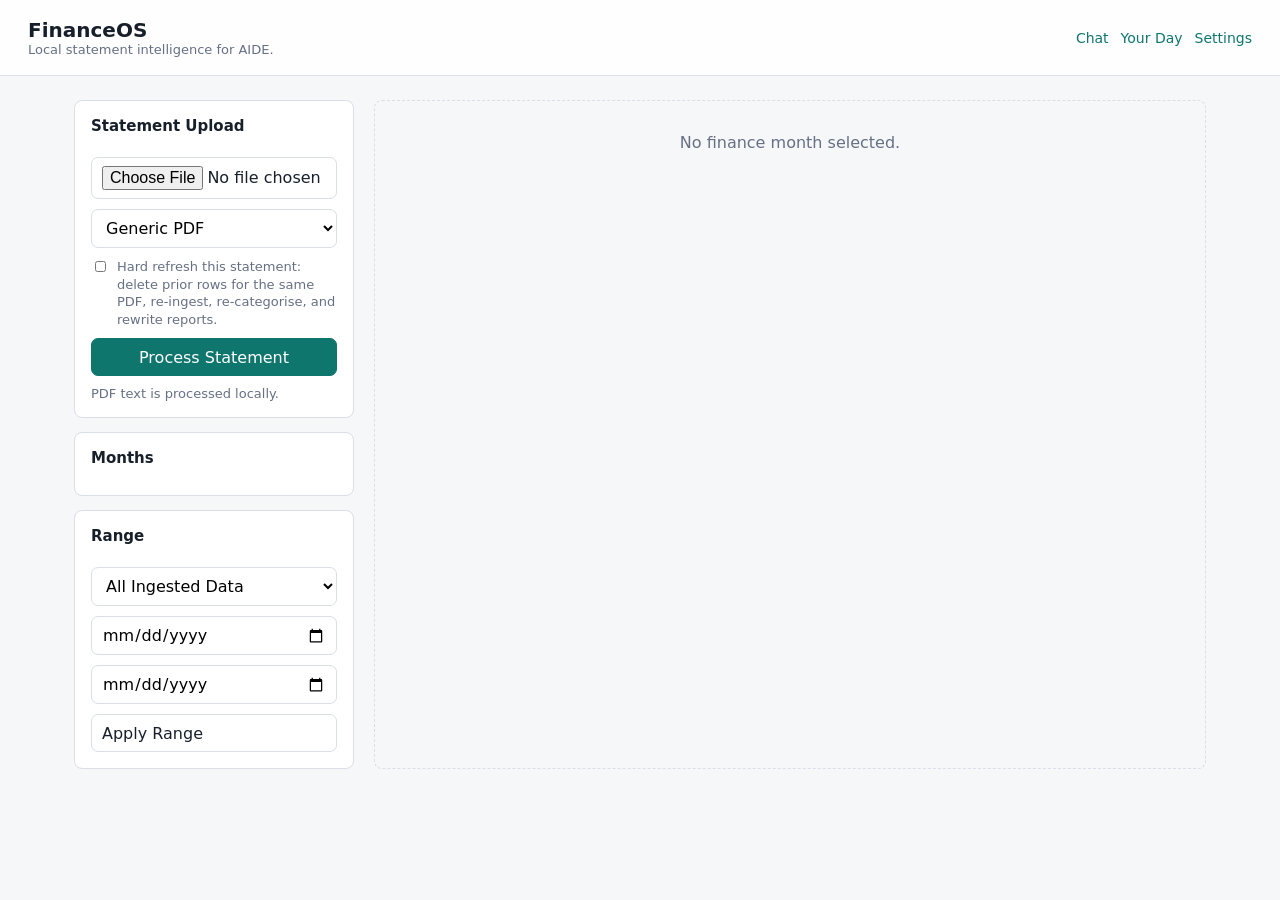
==== interface/static/finance.html @ a269dcdc "chore: freeze AIDE MVP release" ====
<!doctype html>
<html lang="en">
<head>
  <meta charset="utf-8">
  <meta name="viewport" content="width=device-width, initial-scale=1">
  <title>AIDE Finance</title>
  <style>
    :root {
      --bg: #f6f7f9;
      --panel: #ffffff;
      --ink: #17202a;
      --muted: #667085;
      --line: #d9dee7;
      --accent: #0f766e;
      --warn: #b45309;
      --bad: #b42318;
      --good: #067647;
    }
    * { box-sizing: border-box; }
    body {
      margin: 0;
      background: var(--bg);
      color: var(--ink);
      font-family: Inter, ui-sans-serif, system-ui, -apple-system, BlinkMacSystemFont, "Segoe UI", sans-serif;
    }
    header {
      display: flex;
      align-items: center;
      justify-content: space-between;
      gap: 16px;
      padding: 18px 28px;
      border-bottom: 1px solid var(--line);
      background: rgba(255,255,255,.94);
      position: sticky;
      top: 0;
      z-index: 2;
    }
    h1, h2, p { margin: 0; }
    h1 { font-size: 20px; letter-spacing: 0; }
    h2 { font-size: 15px; margin-bottom: 12px; }
    a { color: var(--accent); text-decoration: none; }
    .nav { display: flex; gap: 12px; color: var(--muted); font-size: 14px; }
    main {
      max-width: 1180px;
      margin: 0 auto;
      padding: 24px;
      display: grid;
      grid-template-columns: 280px 1fr;
      gap: 20px;
    }
    .panel {
      background: var(--panel);
      border: 1px solid var(--line);
      border-radius: 8px;
      padding: 16px;
    }
    .sidebar { display: flex; flex-direction: column; gap: 14px; }
    .month-list, .upload, .content { display: grid; gap: 10px; }
    .month-btn, button {
      min-height: 38px;
      border: 1px solid var(--line);
      border-radius: 7px;
      background: #fff;
      color: var(--ink);
      padding: 8px 10px;
      font: inherit;
      cursor: pointer;
      text-align: left;
    }
    button.primary { background: var(--accent); border-color: var(--accent); color: #fff; text-align: center; }
    .month-btn.active { border-color: var(--accent); box-shadow: inset 3px 0 0 var(--accent); }
    input, select {
      width: 100%;
      min-height: 38px;
      border: 1px solid var(--line);
      border-radius: 7px;
      padding: 8px 10px;
      font: inherit;
      background: #fff;
    }
    .metrics {
      display: grid;
      grid-template-columns: repeat(4, minmax(0, 1fr));
      gap: 12px;
    }
    .metric { padding: 14px; border: 1px solid var(--line); border-radius: 8px; background: #fff; }
    .metric span { display: block; color: var(--muted); font-size: 12px; margin-bottom: 8px; }
    .metric strong { font-size: 22px; font-weight: 700; overflow-wrap: anywhere; }
    .grid { display: grid; grid-template-columns: 1.15fr .85fr; gap: 20px; }
    .split { display: grid; grid-template-columns: repeat(2, minmax(0, 1fr)); gap: 20px; }
    .mini-grid { display: grid; grid-template-columns: repeat(3, minmax(0, 1fr)); gap: 10px; }
    .mini-stat { border: 1px solid var(--line); border-radius: 8px; padding: 10px; background: #fff; }
    .mini-stat span { display: block; color: var(--muted); font-size: 12px; margin-bottom: 5px; }
    .mini-stat strong { font-size: 17px; }
    .alert-list, .review-list, .compact-list { display: grid; gap: 8px; }
    .alert {
      border: 1px solid var(--line);
      border-left: 4px solid var(--accent);
      border-radius: 8px;
      padding: 10px 12px;
      background: #fff;
    }
    .alert.warning { border-left-color: var(--warn); }
    .alert.review { border-left-color: var(--bad); }
    .alert.success { border-left-color: var(--good); }
    .alert strong, .compact-item strong { display: block; margin-bottom: 4px; }
    .review-item {
      display: grid;
      grid-template-columns: minmax(0, 1.2fr) 110px 170px;
      gap: 10px;
      align-items: center;
      border: 1px solid var(--line);
      border-radius: 8px;
      padding: 10px;
      background: #fff;
    }
    .review-merchant { overflow-wrap: anywhere; }
    .compact-item {
      border: 1px solid var(--line);
      border-radius: 8px;
      padding: 10px;
      background: #fff;
      font-size: 14px;
    }
    .bar-list { display: grid; gap: 10px; }
    .bar-row { display: grid; grid-template-columns: 120px 1fr 88px; gap: 10px; align-items: center; font-size: 13px; }
    .bar-track { height: 10px; border-radius: 999px; background: #eef1f5; overflow: hidden; }
    .bar-fill { height: 100%; border-radius: 999px; background: var(--accent); }
    .bar-fill.warn { background: var(--warn); }
    .range-controls { display: grid; gap: 10px; }
    .check-row {
      display: grid;
      grid-template-columns: 18px 1fr;
      gap: 8px;
      align-items: start;
      color: var(--muted);
      font-size: 13px;
      line-height: 1.35;
    }
    .check-row input { min-height: auto; width: auto; margin-top: 2px; }
    .chat-panel { display: grid; grid-template-rows: auto minmax(280px, 42vh) auto; gap: 12px; }
    .chat-log {
      overflow: auto;
      border: 1px solid var(--line);
      border-radius: 8px;
      background: #fff;
      padding: 12px;
      display: flex;
      flex-direction: column;
      gap: 10px;
    }
    .chat-message {
      max-width: 88%;
      padding: 10px 12px;
      border-radius: 8px;
      border: 1px solid var(--line);
      font-size: 14px;
      line-height: 1.45;
      white-space: pre-wrap;
    }
    .chat-message.user { align-self: flex-end; background: #ecfdf3; border-color: #abefc6; }
    .chat-message.assistant { align-self: flex-start; background: #f9fafb; }
    .chat-form { display: grid; grid-template-columns: 1fr 112px; gap: 10px; }
    textarea {
      width: 100%;
      min-height: 44px;
      max-height: 140px;
      border: 1px solid var(--line);
      border-radius: 7px;
      padding: 10px;
      resize: vertical;
      font: inherit;
      background: #fff;
    }
    table { width: 100%; border-collapse: collapse; font-size: 14px; }
    th, td { padding: 10px 8px; border-bottom: 1px solid var(--line); text-align: left; vertical-align: top; }
    th { color: var(--muted); font-size: 12px; font-weight: 600; }
    .status { font-weight: 650; }
    .status.over { color: var(--bad); }
    .status.under { color: var(--warn); }
    .status.on_track { color: var(--good); }
    .markdown { white-space: pre-wrap; line-height: 1.48; color: #344054; font-size: 14px; }
    .muted { color: var(--muted); font-size: 13px; }
    .empty { padding: 32px; text-align: center; color: var(--muted); border: 1px dashed var(--line); border-radius: 8px; }
    @media (max-width: 880px) {
      main, .grid, .split { grid-template-columns: 1fr; }
      .metrics { grid-template-columns: repeat(2, minmax(0, 1fr)); }
      header { align-items: flex-start; flex-direction: column; }
      .chat-form { grid-template-columns: 1fr; }
      .review-item { grid-template-columns: 1fr; }
    }
    @media (max-width: 520px) {
      main { padding: 14px; }
      .metrics, .mini-grid { grid-template-columns: 1fr; }
      .bar-row { grid-template-columns: 1fr; }
    }
  </style>
</head>
<body>
  <header>
    <div>
      <h1>FinanceOS</h1>
      <p class="muted">Local statement intelligence for AIDE.</p>
    </div>
    <nav class="nav">
      <a href="/">Chat</a>
      <a href="/your-day">Your Day</a>
      <a href="/settings">Settings</a>
    </nav>
  </header>
  <main>
    <aside class="sidebar">
      <section class="panel upload">
        <h2>Statement Upload</h2>
        <input id="statement-file" type="file" accept="application/pdf">
        <select id="bank-name">
          <option value="generic">Generic PDF</option>
          <option value="deutsche_bank">Deutsche Bank</option>
          <option value="n26">N26</option>
        </select>
        <label class="check-row">
          <input id="hard-refresh" type="checkbox">
          <span>Hard refresh this statement: delete prior rows for the same PDF, re-ingest, re-categorise, and rewrite reports.</span>
        </label>
        <button class="primary" onclick="uploadStatement()">Process Statement</button>
        <p class="muted" id="upload-status">PDF text is processed locally.</p>
      </section>
      <section class="panel">
        <h2>Months</h2>
        <div class="month-list" id="month-list"></div>
      </section>
      <section class="panel range-controls">
        <h2>Range</h2>
        <select id="range-period">
          <option value="all">All Ingested Data</option>
          <option value="month">Month</option>
          <option value="quarter">Quarter</option>
          <option value="custom">Custom</option>
        </select>
        <input id="range-start" type="date">
        <input id="range-end" type="date">
        <button onclick="loadRangeAnalysis()">Apply Range</button>
      </section>
    </aside>
    <section class="content" id="content">
      <div class="empty">No finance month selected.</div>
    </section>
  </main>
  <script>
    let activeMonth = location.pathname.split('/').filter(Boolean)[1] || '';
    let sendingFinanceChat = false;
    let activeCategories = [];
    let activeRange = {period: 'all'};
    let reportLoaded = false;

    function money(value) {
      return `EUR ${Number(value || 0).toLocaleString(undefined, {minimumFractionDigits: 2, maximumFractionDigits: 2})}`;
    }

    async function loadMonths() {
      const res = await fetch('/api/finance/months');
      const payload = await res.json();
      const months = payload.months || [];
      const list = document.getElementById('month-list');
      list.innerHTML = months.length ? '' : '<p class="muted">No statements ingested yet.</p>';
      months.forEach(month => {
        const btn = document.createElement('button');
        btn.className = `month-btn ${month.month_key === activeMonth ? 'active' : ''}`;
        btn.textContent = `${month.month_key} · ${month.count} transactions`;
        btn.onclick = () => selectMonth(month.month_key);
        list.appendChild(btn);
      });
      if (!activeMonth && months[0]) activeMonth = months[0].month_key;
      if (!reportLoaded) {
        reportLoaded = true;
        if (months.length) loadRangeReport({period: 'all'});
      }
    }

    function selectMonth(monthKey) {
      activeMonth = monthKey;
      history.replaceState(null, '', `/finance/${monthKey}`);
      document.getElementById('range-period').value = 'month';
      activeRange = {period: 'month', month_key: monthKey};
      loadMonths();
      loadRangeReport(activeRange);
    }

    async function loadRangeReport(range) {
      activeRange = {...range};
      const params = new URLSearchParams({period: activeRange.period || 'all'});
      if (activeRange.month_key) params.set('month_key', activeRange.month_key);
      if (activeRange.start) params.set('start', activeRange.start);
      if (activeRange.end) params.set('end', activeRange.end);
      const res = await fetch(`/api/finance/analysis/report?${params.toString()}`);
      const payload = await res.json();
      if (!payload.ok) {
        document.getElementById('content').innerHTML = `<div class="empty">${escapeHtml(payload.detail || 'Finance report failed.')}</div>`;
        return;
      }
      renderFinanceReport(payload);
    }

    function renderFinanceReport(payload) {
      const c = payload.comparison;
      const insights = payload.insights || {};
      activeCategories = insights.categories || [];
      const rangeLabel = c.date_range?.start && c.date_range?.end
        ? `${c.date_range.start} to ${c.date_range.end}`
        : 'No transaction range';
      document.getElementById('content').innerHTML = `
        <section class="panel">
          <h2>${escapeHtml(c.month_key || 'Finance Report')}</h2>
          <p class="muted">${escapeHtml(rangeLabel)} · ${c.transaction_count || 0} transactions · targets scaled to ${Number(c.target_periods || 1).toFixed(2)} month(s)</p>
        </section>
        <section class="metrics">
          <div class="metric"><span>Income</span><strong>${money(c.total_income)}</strong></div>
          <div class="metric"><span>Spend</span><strong>${money(c.total_spend)}</strong></div>
          <div class="metric"><span>Net</span><strong>${money(c.net_position)}</strong></div>
          <div class="metric"><span>Savings Rate</span><strong>${c.savings_rate}%</strong></div>
        </section>
        <section class="panel">
          <h2>Alerts</h2>
          ${renderAlerts(insights.alerts || [])}
        </section>
        <section class="split">
          <div class="panel">
            <h2>Income vs Spend</h2>
            ${renderIncomeSpendChart(c)}
          </div>
          <div class="panel">
            <h2>Spend by Category</h2>
            ${renderSpendChart(c.category_variances || [])}
          </div>
        </section>
        <section class="panel">
          <h2>Range Summary</h2>
          <div id="range-summary">${renderRangeSummary(insights.range_summary)}</div>
        </section>
        <section class="panel">
          <h2>Needs Review</h2>
          ${renderReviewQueue(insights.review_queue || [], activeCategories)}
        </section>
        <section class="grid">
          <div class="panel">
            <h2>Category Variance</h2>
            <table>
              <thead><tr><th>Category</th><th>Actual</th><th>Target</th><th>Status</th></tr></thead>
              <tbody>
                ${c.category_variances.filter(row => row.actual || row.target).map(row => `
                  <tr>
                    <td>${escapeHtml(row.category)}</td>
                    <td>${money(row.actual)}</td>
                    <td>${money(row.target)}</td>
                    <td class="status ${escapeHtml(row.status)}">${escapeHtml(row.status.replace('_', ' '))}</td>
                  </tr>
                `).join('')}
              </tbody>
            </table>
          </div>
          <div class="panel">
            <h2>Attention</h2>
            <p class="muted">${c.uncategorised_count} uncategorised transactions totalling ${money(c.uncategorised_total)}.</p>
            <br>
            <h2>Telegram Summary</h2>
            <div class="markdown">${escapeHtml(payload.telegram)}</div>
          </div>
        </section>
        <section class="split">
          <div class="panel">
            <h2>Recurring</h2>
            ${renderRecurring(insights.recurring || [])}
          </div>
          <div class="panel">
            <h2>Target Suggestions</h2>
            ${renderTargetSuggestions(insights.target_suggestions || [])}
          </div>
        </section>
        <section class="panel">
          <h2>Full Report</h2>
          <div class="markdown">${escapeHtml(payload.markdown)}</div>
        </section>
        <section class="panel chat-panel">
          <div>
            <h2>AIDE Finance Chat</h2>
            <p class="muted">Scoped to ${escapeHtml(activeMonth || c.month_key)} and persisted in the FinanceOS Obsidian vault.</p>
          </div>
          <div class="chat-log" id="finance-chat-log">
            <div class="muted">Loading finance chat...</div>
          </div>
          <form class="chat-form" onsubmit="sendFinanceChat(event)">
            <textarea id="finance-chat-input" placeholder="Ask about income, spending, uncategorised items, or budget changes for ${escapeHtml(activeMonth || c.month_key)}."></textarea>
            <button class="primary" id="finance-chat-send" type="submit">Send</button>
          </form>
        </section>
      `;
      if (activeMonth) loadFinanceChat(activeMonth);
    }

    function renderAlerts(alerts) {
      if (!alerts.length) return '<p class="muted">No active finance alerts.</p>';
      return `<div class="alert-list">${alerts.map(alert => `
        <div class="alert ${escapeHtml(alert.level)}">
          <strong>${escapeHtml(alert.title)}</strong>
          <span class="muted">${escapeHtml(alert.message)}</span>
        </div>
      `).join('')}</div>`;
    }

    function renderIncomeSpendChart(c) {
      const max = Math.max(Number(c.total_income || 0), Number(c.total_spend || 0), Math.abs(Number(c.net_position || 0)), 1);
      return `<div class="bar-list">
        ${barRow('Income', c.total_income, max, '')}
        ${barRow('Spend', c.total_spend, max, 'warn')}
        ${barRow('Net', Math.abs(c.net_position || 0), max, Number(c.net_position || 0) < 0 ? 'warn' : '')}
      </div>`;
    }

    function renderSpendChart(rows) {
      const spendRows = rows.filter(row => row.actual > 0 && row.category !== 'Income').sort((a, b) => b.actual - a.actual).slice(0, 6);
      if (!spendRows.length) return '<p class="muted">No category spend yet.</p>';
      const max = Math.max(...spendRows.map(row => Number(row.actual || 0)), 1);
      return `<div class="bar-list">${spendRows.map(row => barRow(row.category, row.actual, max, row.status === 'over' ? 'warn' : '')).join('')}</div>`;
    }

    function barRow(label, value, max, className) {
      const pct = Math.max(2, Math.min(100, Number(value || 0) / max * 100));
      return `<div class="bar-row">
        <span>${escapeHtml(label)}</span>
        <div class="bar-track"><div class="bar-fill ${className}" style="width:${pct}%"></div></div>
        <strong>${money(value)}</strong>
      </div>`;
    }

    function renderRangeSummary(summary) {
      if (!summary) return '<p class="muted">No range selected.</p>';
      return `<div class="mini-grid">
        <div class="mini-stat"><span>${escapeHtml(summary.start)} to ${escapeHtml(summary.end)}</span><strong>${summary.transaction_count || 0} transactions</strong></div>
        <div class="mini-stat"><span>Income</span><strong>${money(summary.total_income)}</strong></div>
        <div class="mini-stat"><span>Spend</span><strong>${money(summary.total_spend)}</strong></div>
      </div>`;
    }

    function renderReviewQueue(rows, categories) {
      if (!rows.length) return '<p class="muted">No uncategorised transactions for this month.</p>';
      const options = categories.filter(category => category !== 'Uncategorised').map(category => `<option value="${escapeHtml(category)}">${escapeHtml(category)}</option>`).join('');
      return `<div class="review-list">${rows.map(row => `
        <div class="review-item">
          <div class="review-merchant">
            <strong>${escapeHtml(row.description)}</strong>
            <span class="muted">${escapeHtml(row.date)} · ${escapeHtml(row.month_key)}</span>
          </div>
          <strong>${money(row.amount)}</strong>
          <select onchange="updateTransactionCategory('${escapeHtml(row.id)}', this.value)">
            <option value="">Category</option>
            ${options}
          </select>
        </div>
      `).join('')}</div>`;
    }

    function renderRecurring(rows) {
      if (!rows.length) return '<p class="muted">No recurring patterns detected yet.</p>';
      return `<div class="compact-list">${rows.map(row => `
        <div class="compact-item">
          <strong>${escapeHtml(row.merchant)}</strong>
          <span class="muted">${escapeHtml(row.category)} · ${escapeHtml(row.cadence)} · ${money(row.average_amount)} · ${row.count} hits</span>
        </div>
      `).join('')}</div>`;
    }

    function renderTargetSuggestions(rows) {
      if (!rows.length) return '<p class="muted">No target suggestions yet.</p>';
      return `<div class="compact-list">${rows.slice(0, 8).map(row => `
        <div class="compact-item">
          <strong>${escapeHtml(row.category)}</strong>
          <span class="muted">Suggest ${money(row.suggested_target)} · current ${money(row.current_target)} · ${escapeHtml(row.confidence)}</span>
        </div>
      `).join('')}</div>`;
    }

    async function updateTransactionCategory(transactionId, category) {
      if (!category) return;
      await fetch(`/api/finance/transactions/${encodeURIComponent(transactionId)}/category`, {
        method: 'POST',
        headers: {'Content-Type': 'application/json'},
        body: JSON.stringify({category, learn_rule: true})
      });
      await loadMonths();
      await loadRangeReport(activeRange);
    }

    async function loadRangeAnalysis() {
      const period = document.getElementById('range-period').value;
      const nextRange = {period};
      if (period === 'month' || period === 'quarter') {
        if (!activeMonth) return;
        nextRange.month_key = activeMonth;
      }
      if (period === 'custom') {
        const start = document.getElementById('range-start').value;
        const end = document.getElementById('range-end').value;
        if (start) nextRange.start = start;
        if (end) nextRange.end = end;
      }
      await loadRangeReport(nextRange);
    }

    async function loadFinanceChat(monthKey) {
      const log = document.getElementById('finance-chat-log');
      if (!log) return;
      log.innerHTML = '<div class="muted">Loading finance chat...</div>';
      const res = await fetch(`/api/finance/chat/history?month_key=${encodeURIComponent(monthKey)}`);
      const payload = await res.json();
      const messages = payload.messages || [];
      if (!messages.length) {
        log.innerHTML = '<div class="muted">No finance chat for this month yet.</div>';
        return;
      }
      log.innerHTML = messages.map(renderChatMessage).join('');
      log.scrollTop = log.scrollHeight;
    }

    function renderChatMessage(message) {
      const role = message.role === 'user' ? 'user' : 'assistant';
      return `<div class="chat-message ${role}">${escapeHtml(message.content)}</div>`;
    }

    async function sendFinanceChat(event) {
      event.preventDefault();
      if (sendingFinanceChat) return;
      const input = document.getElementById('finance-chat-input');
      const button = document.getElementById('finance-chat-send');
      const log = document.getElementById('finance-chat-log');
      const message = (input?.value || '').trim();
      if (!message || !activeMonth || !log) return;
      sendingFinanceChat = true;
      button.disabled = true;
      log.innerHTML += renderChatMessage({role: 'user', content: message});
      log.innerHTML += '<div class="chat-message assistant" id="finance-chat-working">Checking FinanceOS data...</div>';
      log.scrollTop = log.scrollHeight;
      input.value = '';
      try {
        const res = await fetch('/api/finance/chat', {
          method: 'POST',
          headers: {'Content-Type': 'application/json'},
          body: JSON.stringify({message, month_key: activeMonth})
        });
        const payload = await res.json();
        const working = document.getElementById('finance-chat-working');
        if (working) working.remove();
        log.innerHTML += renderChatMessage({role: 'assistant', content: payload.reply || payload.detail || 'Finance chat failed.'});
        log.scrollTop = log.scrollHeight;
      } finally {
        sendingFinanceChat = false;
        button.disabled = false;
      }
    }

    async function uploadStatement() {
      const file = document.getElementById('statement-file').files[0];
      const status = document.getElementById('upload-status');
      if (!file) {
        status.textContent = 'Choose a PDF statement first.';
        return;
      }
      const data = new FormData();
      data.append('file', file);
      const bank = encodeURIComponent(document.getElementById('bank-name').value);
      const hardRefresh = document.getElementById('hard-refresh')?.checked ? 'true' : 'false';
      status.textContent = hardRefresh === 'true' ? 'Hard refreshing locally...' : 'Processing locally...';
      const res = await fetch(`/api/finance/upload?bank_name=${bank}&hard_refresh=${hardRefresh}`, { method: 'POST', body: data });
      const payload = await res.json();
      if (!res.ok || !payload.ok) {
        status.textContent = payload.detail || 'Upload failed.';
        return;
      }
      const months = (payload.month_keys || [payload.month_key]).join(', ');
      const prefix = payload.hard_refresh ? `Hard refreshed ${payload.deleted_count || 0} old rows and wrote` : 'Ingested';
      status.textContent = `${prefix} ${payload.inserted_count} transactions across ${months}.`;
      activeMonth = payload.month_key;
      if (payload.date_range?.start && payload.date_range?.end) {
        document.getElementById('range-period').value = 'custom';
        document.getElementById('range-start').value = payload.date_range.start;
        document.getElementById('range-end').value = payload.date_range.end;
        activeRange = {period: 'custom', start: payload.date_range.start, end: payload.date_range.end};
      } else {
        document.getElementById('range-period').value = 'all';
        activeRange = {period: 'all'};
      }
      await loadMonths();
      await loadRangeReport(activeRange);
    }

    function escapeHtml(value) {
      return String(value ?? '').replace(/[&<>"']/g, char => ({
        '&': '&amp;', '<': '&lt;', '>': '&gt;', '"': '&quot;', "'": '&#039;'
      }[char]));
    }

    loadMonths();
  </script>
</body>
</html>
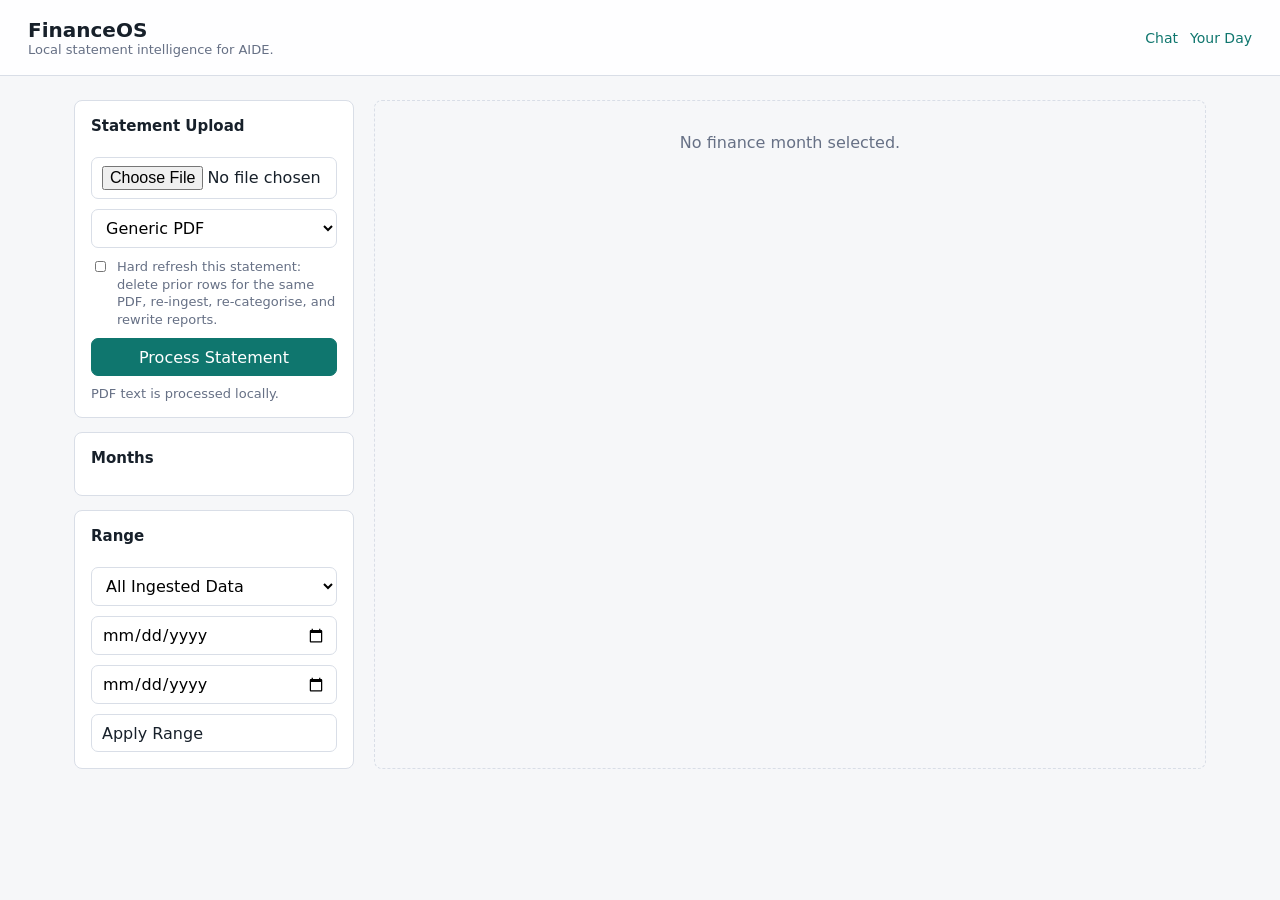
==== commit f4573603: "Initial public release — AIDE personal agent" ====
--- a/interface/static/finance.html
+++ b/interface/static/finance.html
@@ -205,7 +205,6 @@
     <nav class="nav">
       <a href="/">Chat</a>
       <a href="/your-day">Your Day</a>
-      <a href="/settings">Settings</a>
     </nav>
   </header>
   <main>
